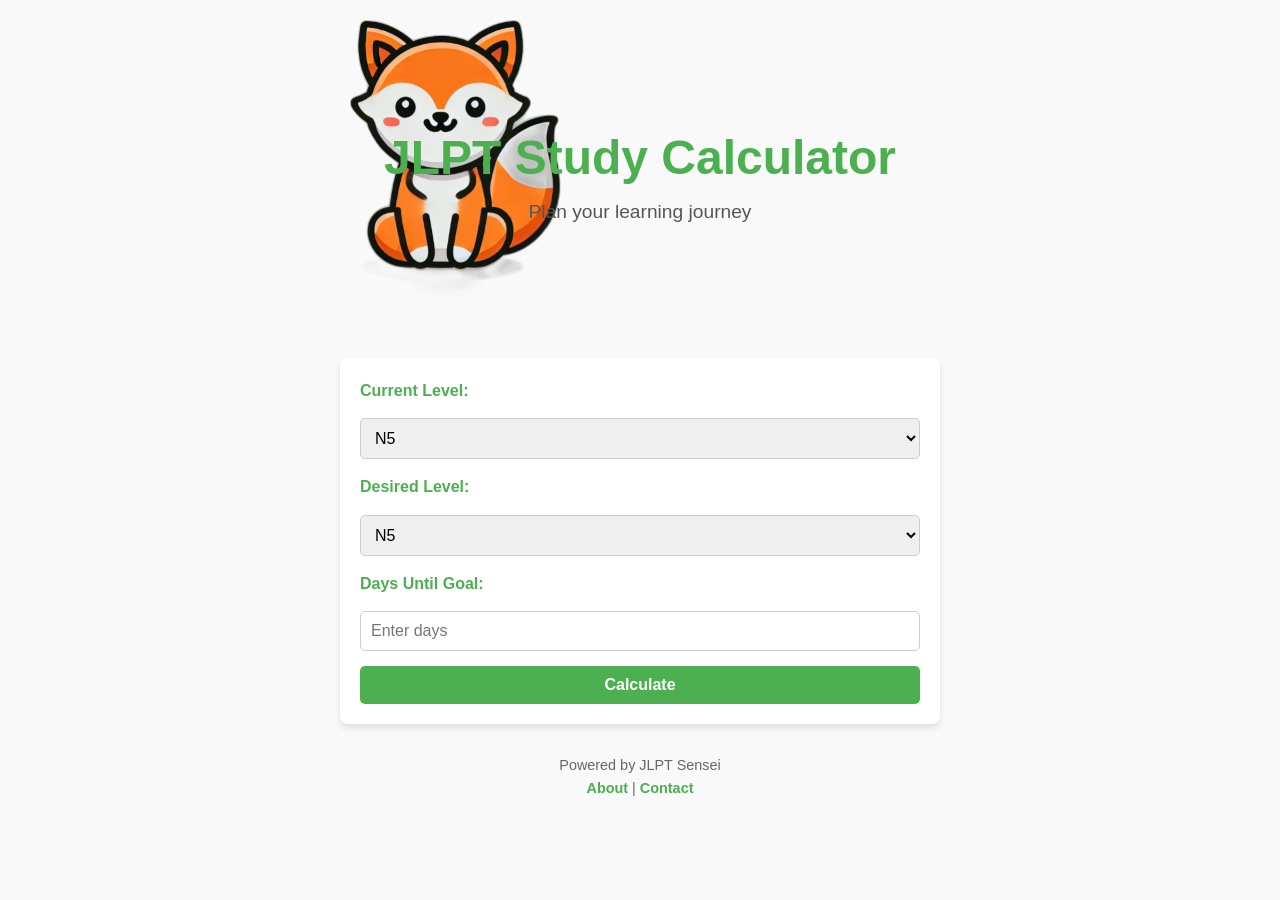
==== index.html @ f0e89601 "Create index.html" ====
<!DOCTYPE html>
<html lang="en">
<head>
  <meta charset="UTF-8">
  <meta name="viewport" content="width=device-width, initial-scale=1.0">
  <title>JLPT Study Calculator</title>
  <link rel="stylesheet" href="styles.css">
</head>
<body>
    <header>
        <div class="title-container">
          <h1>JLPT Study Calculator</h1>
          <p>Plan your learning journey</p>
        </div>
      </header>

  <main>
    <form id="calculator-form">
        <label for="current-level">Current Level:</label>
        <select id="current-level">
          <option value="N5">N5</option>
          <option value="N4">N4</option>
          <option value="N3">N3</option>
          <option value="N2">N2</option>
          <option value="N1">N1</option>
          <option value="Custom">Custom</option>
        </select>
      
        <label for="desired-level">Desired Level:</label>
        <select id="desired-level">
          <option value="N5">N5</option>
          <option value="N4">N4</option>
          <option value="N3">N3</option>
          <option value="N2">N2</option>
          <option value="N1">N1</option>
        </select>
      
        <div id="custom-inputs" style="display: none;">
            <h3>Enter Custom Goals</h3>
            <label for="custom-vocab">Vocabulary Goal:</label>
            <input type="number" id="custom-vocab" placeholder="Total vocabulary count">
          
            <label for="custom-kanji">Kanji Goal:</label>
            <input type="number" id="custom-kanji" placeholder="Total kanji count">
          
            <label for="custom-grammar">Grammar Goal:</label>
            <input type="number" id="custom-grammar" placeholder="Total grammar points">
          </div>
      
        <label for="days-until-goal">Days Until Goal:</label>
        <input type="number" id="days-until-goal" placeholder="Enter days" required>
      
        <button type="submit">Calculate</button>
      </form>

    <div id="results">
      <h2>Your Daily Goals</h2>
      <p id="vocab-goal">Vocabulary: 0 words/day</p>
      <p id="kanji-goal">Kanji: 0 kanji/day</p>
      <p id="grammar-goal">Grammar: 0 points/day</p>
    </div>
  </main>

  <footer>
    <p>Powered by JLPT Sensei</p>
    <p><a href="#about">About</a> | <a href="#contact">Contact</a></p>

    <script src="calculator.js"></script>
  </footer>
</body>
</html>
---- styles.css ----
/* General Reset */
* {
    margin: 0;
    padding: 0;
    box-sizing: border-box;
  }
  
  body {
    font-family: 'Arial', sans-serif;
    line-height: 1.6;
    background-color: #f9f9f9; /* Light background for a clean look */
    color: #333; /* Dark gray text */
    padding: 20px;
  }
  
  /* Header */
  header {
    text-align: center;
    margin-bottom: 30px;
  }
  
  header h1 {
    font-size: 2.5rem;
    color: #4CAF50; /* Green accent for the title */
  }
  
  header p {
    font-size: 1.2rem;
    color: #555;
  }
  
  /* Main Content */
  main {
    max-width: 600px;
    margin: 0 auto;
    background: #fff; /* White background for the content */
    padding: 20px;
    border-radius: 8px;
    box-shadow: 0 4px 6px rgba(0, 0, 0, 0.1);
  }
  
  /* Form Styling */
  form {
    display: flex;
    flex-direction: column;
    gap: 15px;
  }
  
  form label {
    font-weight: bold;
    color: #4CAF50;
  }
  
  form select,
  form input {
    padding: 10px;
    font-size: 1rem;
    border: 1px solid #ccc;
    border-radius: 5px;
  }
  
  form button {
    padding: 10px;
    font-size: 1rem;
    font-weight: bold;
    color: white;
    background-color: #4CAF50;
    border: none;
    border-radius: 5px;
    cursor: pointer;
    transition: background-color 0.3s ease;
  }
  
  form button:hover {
    background-color: #45a049; /* Slightly darker green on hover */
  }
  
  /* Results Section */
#results {
    display: none; /* Hidden by default */
    margin-top: 20px;
    padding: 15px;
    background: #f0f8ff; /* Light blue background */
    border: 1px solid #d1e7fd; /* Slightly darker border */
    border-radius: 8px; /* Rounded corners */
    box-shadow: 0 4px 6px rgba(0, 0, 0, 0.1); /* Subtle shadow */
  }
  
  #results h2 {
    font-size: 1.5rem;
    color: #333;
    margin-bottom: 10px;
    text-align: center;
  }
  
  #results p {
    font-size: 1.2rem;
    color: #4CAF50; /* Green for positive emphasis */
    margin: 8px 0;
    text-align: center;
  }
  
  /* Footer */
  footer {
    text-align: center;
    margin-top: 30px;
    font-size: 0.9rem;
    color: #666;
  }
  
  footer a {
    color: #4CAF50;
    text-decoration: none;
    font-weight: bold;
  }
  
  footer a:hover {
    text-decoration: underline;
  }

  /* Custom Inputs*/
  #custom-inputs {
    margin-top: 20px;
    padding: 10px;
    background: #f9f9f9; /* Light gray background */
    border: 1px solid #ddd;
    border-radius: 8px;
  }
  
  #custom-inputs h3 {
    font-size: 1.2rem;
    color: #333;
    margin-bottom: 10px;
  }
  
  #custom-inputs label {
    font-weight: bold;
    display: block;
    margin-top: 10px;
    color: #555;
  }
  
  #custom-inputs input {
    width: 100%;
    padding: 8px;
    margin-top: 5px;
    border: 1px solid #ccc;
    border-radius: 5px;
    font-size: 1rem;
  }

  /* Title Container Styling */
  .title-container {
    position: relative; /* Ensures proper positioning of text and background */
    text-align: center; /* Centers the title text */
    padding: 100px 20px; /* Adds vertical space to accommodate the fox */
    background: url('fox2.png') no-repeat center;
    background-size: contain; /* Ensures the mascot scales nicely */
    background-position: 30% -25px; /* Moves the fox image up */
  }
  
  .title-container h1 {
    position: relative; /* Ensures text is above the background */
    z-index: 1; /* Places the text above the background */
    font-size: 3rem; /* Adjust the font size of "JLPT" */
    color: #4CAF50; /* Adjust text color for visibility */
  }
  
  .title-container p {
    position: relative; /* Ensures paragraph text is above the background */
    z-index: 1;
    color: #555;
  }
  
  .title-container::before {
    content: ""; /* Optional overlay */
    position: absolute;
    top: 0;
    left: 0;
    right: 0;
    bottom: 0;
    background-color: rgba(255, 255, 255, 0); /* Transparent overlay */
    z-index: 0; /* Ensures it stays below text */
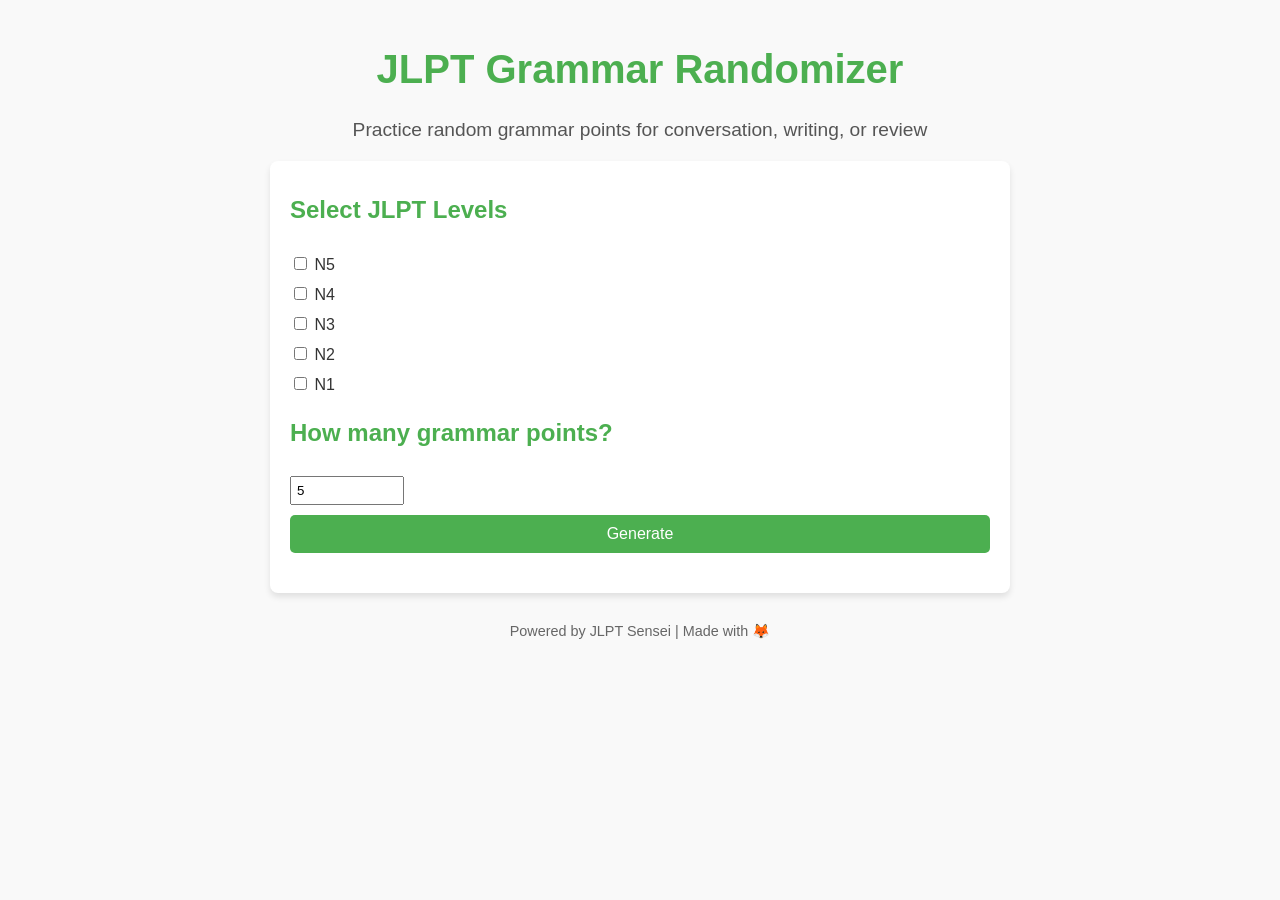
==== commit 4d8105d5: "Add files via upload Files used to add random grammar generation." ====
--- a/index.html
+++ b/index.html
@@ -1,71 +1,41 @@
-<!DOCTYPE html>
-<html lang="en">
-<head>
-  <meta charset="UTF-8">
-  <meta name="viewport" content="width=device-width, initial-scale=1.0">
-  <title>JLPT Study Calculator</title>
-  <link rel="stylesheet" href="styles.css">
-</head>
-<body>
-    <header>
-        <div class="title-container">
-          <h1>JLPT Study Calculator</h1>
-          <p>Plan your learning journey</p>
-        </div>
-      </header>
-
-  <main>
-    <form id="calculator-form">
-        <label for="current-level">Current Level:</label>
-        <select id="current-level">
-          <option value="N5">N5</option>
-          <option value="N4">N4</option>
-          <option value="N3">N3</option>
-          <option value="N2">N2</option>
-          <option value="N1">N1</option>
-          <option value="Custom">Custom</option>
-        </select>
-      
-        <label for="desired-level">Desired Level:</label>
-        <select id="desired-level">
-          <option value="N5">N5</option>
-          <option value="N4">N4</option>
-          <option value="N3">N3</option>
-          <option value="N2">N2</option>
-          <option value="N1">N1</option>
-        </select>
-      
-        <div id="custom-inputs" style="display: none;">
-            <h3>Enter Custom Goals</h3>
-            <label for="custom-vocab">Vocabulary Goal:</label>
-            <input type="number" id="custom-vocab" placeholder="Total vocabulary count">
-          
-            <label for="custom-kanji">Kanji Goal:</label>
-            <input type="number" id="custom-kanji" placeholder="Total kanji count">
-          
-            <label for="custom-grammar">Grammar Goal:</label>
-            <input type="number" id="custom-grammar" placeholder="Total grammar points">
-          </div>
-      
-        <label for="days-until-goal">Days Until Goal:</label>
-        <input type="number" id="days-until-goal" placeholder="Enter days" required>
-      
-        <button type="submit">Calculate</button>
-      </form>
-
-    <div id="results">
-      <h2>Your Daily Goals</h2>
-      <p id="vocab-goal">Vocabulary: 0 words/day</p>
-      <p id="kanji-goal">Kanji: 0 kanji/day</p>
-      <p id="grammar-goal">Grammar: 0 points/day</p>
-    </div>
-  </main>
-
-  <footer>
-    <p>Powered by JLPT Sensei</p>
-    <p><a href="#about">About</a> | <a href="#contact">Contact</a></p>
-
-    <script src="calculator.js"></script>
-  </footer>
-</body>
-</html>
+<!DOCTYPE html>
+<html lang="en">
+<head>
+  <meta charset="UTF-8">
+  <meta name="viewport" content="width=device-width, initial-scale=1.0">
+  <title>JLPT Grammar Randomizer</title>
+  <link rel="stylesheet" href="style.css">
+</head>
+<body>
+  <header>
+    <h1>JLPT Grammar Randomizer</h1>
+    <p>Practice random grammar points for conversation, writing, or review</p>
+  </header>
+
+  <main>
+    <form id="grammar-form">
+      <h2>Select JLPT Levels</h2>
+      <label><input type="checkbox" value="N5"> N5</label>
+      <label><input type="checkbox" value="N4"> N4</label>
+      <label><input type="checkbox" value="N3"> N3</label>
+      <label><input type="checkbox" value="N2"> N2</label>
+      <label><input type="checkbox" value="N1"> N1</label>
+
+      <h2>How many grammar points?</h2>
+      <input type="number" id="count" min="1" max="50" value="5">
+
+      <button type="submit">Generate</button>
+    </form>
+
+    <section id="results"></section>
+  </main>
+
+  <footer>
+    <p>Powered by JLPT Sensei | Made with 🦊</p>
+  </footer>
+
+  <!-- Load grammar data first -->
+  <script src="grammar-data.js"></script>
+  <script src="grammar.js"></script>
+</body>
+</html>
--- a/style.css
+++ b/style.css
@@ -0,0 +1,107 @@
+body {
+  font-family: Arial, sans-serif;
+  background: #f9f9f9;
+  margin: 0;
+  padding: 20px;
+  color: #333;
+}
+
+header {
+  text-align: center;
+  margin-bottom: 20px;
+}
+
+header h1 {
+  font-size: 2.5rem;
+  color: #4CAF50;
+}
+
+header p {
+  font-size: 1.2rem;
+  color: #555;
+}
+
+main {
+  max-width: 700px;
+  margin: 0 auto;
+  background: #fff;
+  padding: 20px;
+  border-radius: 8px;
+  box-shadow: 0 4px 6px rgba(0,0,0,0.1);
+}
+
+form {
+  display: flex;
+  flex-direction: column;
+  gap: 10px;
+  margin-bottom: 20px;
+}
+
+form h2 {
+  margin-top: 15px;
+  color: #4CAF50;
+}
+
+form label {
+  margin-right: 10px;
+}
+
+form input[type="number"] {
+  width: 100px;
+  padding: 5px;
+}
+
+form button {
+  padding: 10px;
+  font-size: 1rem;
+  background: #4CAF50;
+  color: white;
+  border: none;
+  border-radius: 5px;
+  cursor: pointer;
+}
+
+form button:hover {
+  background: #45a049;
+}
+
+/* Results styling */
+#results {
+  display: grid;
+  grid-template-columns: 1fr;
+  gap: 15px;
+}
+
+.grammar-card {
+  background: #f0f8ff;
+  border: 1px solid #d1e7fd;
+  padding: 15px;
+  border-radius: 8px;
+}
+
+.grammar-card h3 {
+  margin-bottom: 5px;
+  color: #333;
+}
+
+.grammar-card p {
+  margin: 5px 0;
+  color: #555;
+}
+
+.grammar-card a {
+  color: #4CAF50;
+  font-weight: bold;
+  text-decoration: none;
+}
+
+.grammar-card a:hover {
+  text-decoration: underline;
+}
+
+footer {
+  text-align: center;
+  margin-top: 30px;
+  font-size: 0.9rem;
+  color: #666;
+}
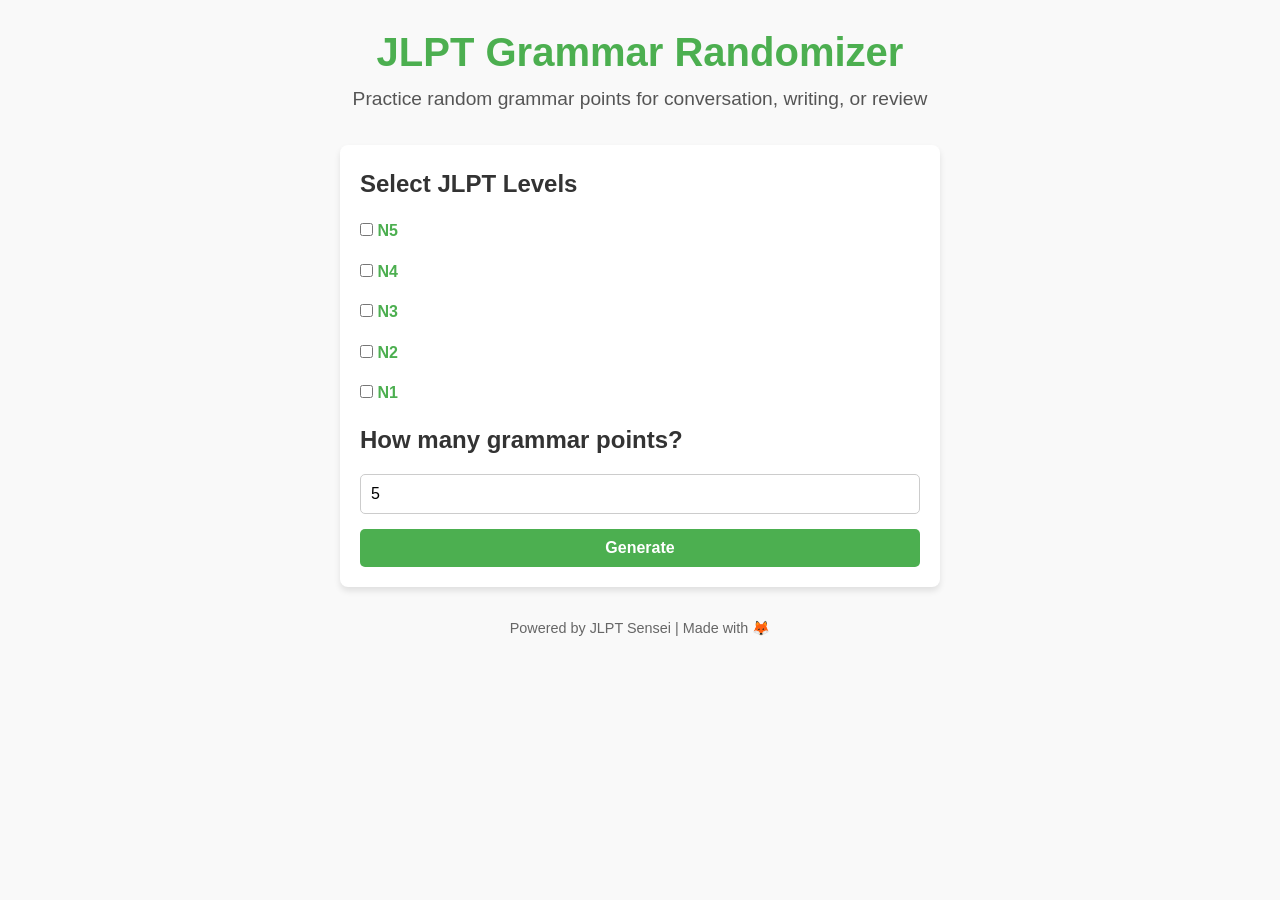
==== commit c2cb7050: "Update index.html" ====
--- a/index.html
+++ b/index.html
@@ -4,7 +4,7 @@
   <meta charset="UTF-8">
   <meta name="viewport" content="width=device-width, initial-scale=1.0">
   <title>JLPT Grammar Randomizer</title>
-  <link rel="stylesheet" href="style.css">
+  <link rel="stylesheet" href="styles.css">
 </head>
 <body>
   <header>
@@ -38,4 +38,5 @@
   <script src="grammar-data.js"></script>
   <script src="grammar.js"></script>
 </body>
-</html>+
+</html>
--- a/styles.css
+++ b/styles.css
@@ -0,0 +1,218 @@
+/* General Reset */
+* {
+    margin: 0;
+    padding: 0;
+    box-sizing: border-box;
+  }
+  
+  body {
+    font-family: 'Arial', sans-serif;
+    line-height: 1.6;
+    background-color: #f9f9f9; /* Light background for a clean look */
+    color: #333; /* Dark gray text */
+    padding: 20px;
+  }
+  
+  /* Header */
+  header {
+    text-align: center;
+    margin-bottom: 30px;
+  }
+  
+  header h1 {
+    font-size: 2.5rem;
+    color: #4CAF50; /* Green accent for the title */
+  }
+  
+  header p {
+    font-size: 1.2rem;
+    color: #555;
+  }
+  
+  /* Main Content */
+  main {
+    max-width: 600px;
+    margin: 0 auto;
+    background: #fff; /* White background for the content */
+    padding: 20px;
+    border-radius: 8px;
+    box-shadow: 0 4px 6px rgba(0, 0, 0, 0.1);
+  }
+  
+  /* Form Styling */
+  form {
+    display: flex;
+    flex-direction: column;
+    gap: 15px;
+  }
+  
+  form label {
+    font-weight: bold;
+    color: #4CAF50;
+  }
+  
+  form select,
+  form input {
+    padding: 10px;
+    font-size: 1rem;
+    border: 1px solid #ccc;
+    border-radius: 5px;
+  }
+  
+  form button {
+    padding: 10px;
+    font-size: 1rem;
+    font-weight: bold;
+    color: white;
+    background-color: #4CAF50;
+    border: none;
+    border-radius: 5px;
+    cursor: pointer;
+    transition: background-color 0.3s ease;
+  }
+  
+  form button:hover {
+    background-color: #45a049; /* Slightly darker green on hover */
+  }
+  
+  /* Results Section */
+#results {
+    display: none; /* Hidden by default */
+    margin-top: 20px;
+    padding: 15px;
+    background: #f0f8ff; /* Light blue background */
+    border: 1px solid #d1e7fd; /* Slightly darker border */
+    border-radius: 8px; /* Rounded corners */
+    box-shadow: 0 4px 6px rgba(0, 0, 0, 0.1); /* Subtle shadow */
+  }
+  
+  #results h2 {
+    font-size: 1.5rem;
+    color: #333;
+    margin-bottom: 10px;
+    text-align: center;
+  }
+  
+  #results p {
+    font-size: 1.2rem;
+    color: #4CAF50; /* Green for positive emphasis */
+    margin: 8px 0;
+    text-align: center;
+  }
+  
+  /* Footer */
+  footer {
+    text-align: center;
+    margin-top: 30px;
+    font-size: 0.9rem;
+    color: #666;
+  }
+  
+  footer a {
+    color: #4CAF50;
+    text-decoration: none;
+    font-weight: bold;
+  }
+  
+  footer a:hover {
+    text-decoration: underline;
+  }
+
+  /* Custom Inputs*/
+  #custom-inputs {
+    margin-top: 20px;
+    padding: 10px;
+    background: #f9f9f9; /* Light gray background */
+    border: 1px solid #ddd;
+    border-radius: 8px;
+  }
+  
+  #custom-inputs h3 {
+    font-size: 1.2rem;
+    color: #333;
+    margin-bottom: 10px;
+  }
+  
+  #custom-inputs label {
+    font-weight: bold;
+    display: block;
+    margin-top: 10px;
+    color: #555;
+  }
+  
+  #custom-inputs input {
+    width: 100%;
+    padding: 8px;
+    margin-top: 5px;
+    border: 1px solid #ccc;
+    border-radius: 5px;
+    font-size: 1rem;
+  }
+
+  /* Title Container Styling */
+  .title-container {
+    position: relative; /* Ensures proper positioning of text and background */
+    text-align: center; /* Centers the title text */
+    padding: 100px 20px; /* Adds vertical space to accommodate the fox */
+    background: url('fox2.png') no-repeat center;
+    background-size: contain; /* Ensures the mascot scales nicely */
+    background-position: 30% -25px; /* Moves the fox image up */
+  }
+  
+  .title-container h1 {
+    position: relative; /* Ensures text is above the background */
+    z-index: 1; /* Places the text above the background */
+    font-size: 3rem; /* Adjust the font size of "JLPT" */
+    color: #4CAF50; /* Adjust text color for visibility */
+  }
+  
+  .title-container p {
+    position: relative; /* Ensures paragraph text is above the background */
+    z-index: 1;
+    color: #555;
+  }
+  
+  .title-container::before {
+    content: ""; /* Optional overlay */
+    position: absolute;
+    top: 0;
+    left: 0;
+    right: 0;
+    bottom: 0;
+    background-color: rgba(255, 255, 255, 0); /* Transparent overlay */
+
+    z-index: 0; /* Ensures it stays below text */
+
+/* Grammar Card Styling */
+.grammar-card {
+  background: #f0f8ff;
+  border: 1px solid #d1e7fd;
+  padding: 15px;
+  border-radius: 8px;
+  box-shadow: 0 2px 4px rgba(0,0,0,0.1);
+  transition: transform 0.2s ease;
+}
+
+.grammar-card:hover {
+  transform: translateY(-3px);
+}
+
+.grammar-card h3 {
+  margin-bottom: 5px;
+  color: #4CAF50;
+}
+
+.grammar-card p {
+  margin: 5px 0;
+  color: #555;
+}
+
+.grammar-card a {
+  color: #4CAF50;
+  font-weight: bold;
+  text-decoration: none;
+}
+
+.grammar-card a:hover {
+  text-decoration: underline;
+}
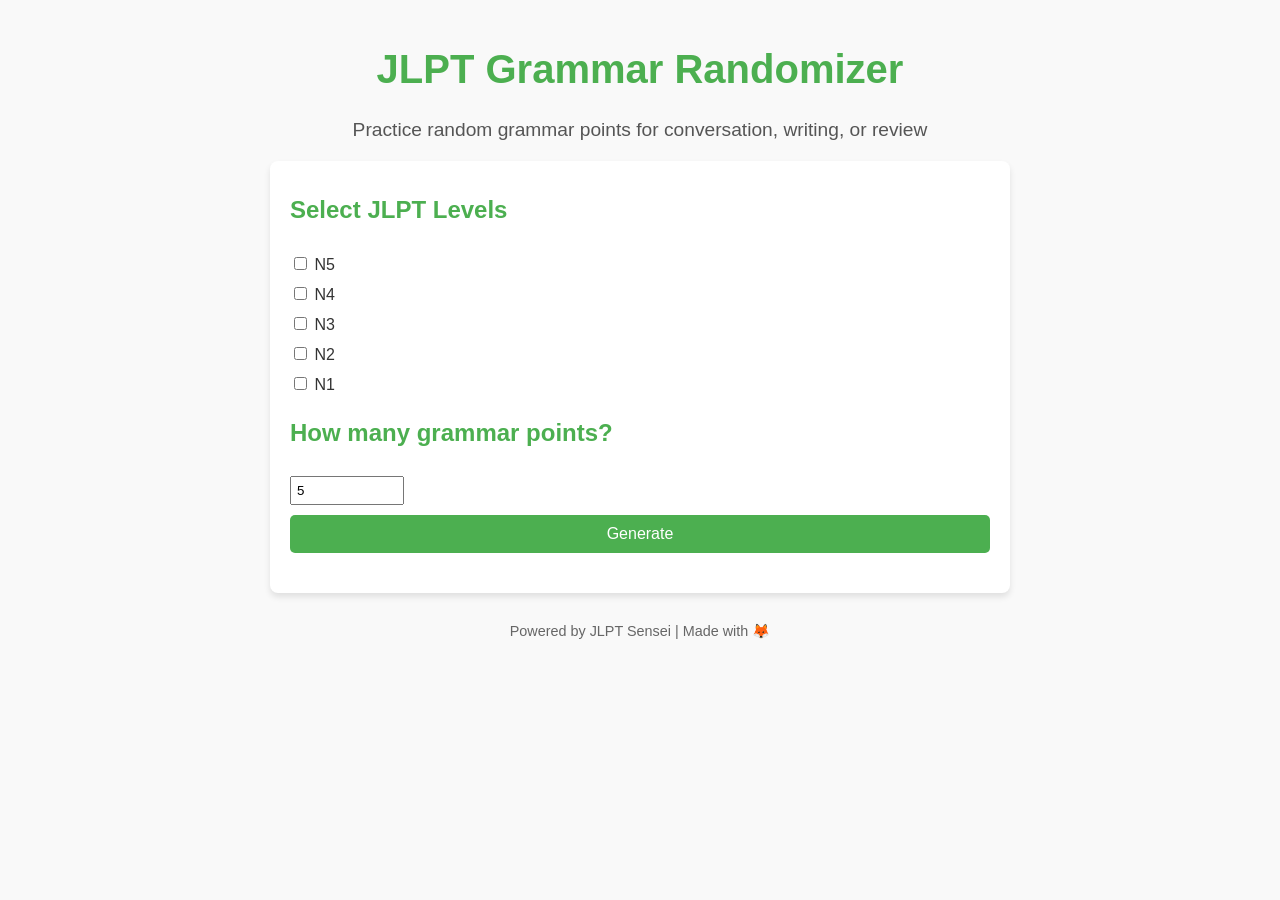
==== commit 75db823a: "Update index.html" ====
--- a/index.html
+++ b/index.html
@@ -4,7 +4,7 @@
   <meta charset="UTF-8">
   <meta name="viewport" content="width=device-width, initial-scale=1.0">
   <title>JLPT Grammar Randomizer</title>
-  <link rel="stylesheet" href="styles.css">
+  <link rel="stylesheet" href="style.css">
 </head>
 <body>
   <header>
@@ -40,3 +40,4 @@
 </body>
 
 </html>
+
--- a/style.css
+++ b/style.css
@@ -0,0 +1,107 @@
+body {
+  font-family: Arial, sans-serif;
+  background: #f9f9f9;
+  margin: 0;
+  padding: 20px;
+  color: #333;
+}
+
+header {
+  text-align: center;
+  margin-bottom: 20px;
+}
+
+header h1 {
+  font-size: 2.5rem;
+  color: #4CAF50;
+}
+
+header p {
+  font-size: 1.2rem;
+  color: #555;
+}
+
+main {
+  max-width: 700px;
+  margin: 0 auto;
+  background: #fff;
+  padding: 20px;
+  border-radius: 8px;
+  box-shadow: 0 4px 6px rgba(0,0,0,0.1);
+}
+
+form {
+  display: flex;
+  flex-direction: column;
+  gap: 10px;
+  margin-bottom: 20px;
+}
+
+form h2 {
+  margin-top: 15px;
+  color: #4CAF50;
+}
+
+form label {
+  margin-right: 10px;
+}
+
+form input[type="number"] {
+  width: 100px;
+  padding: 5px;
+}
+
+form button {
+  padding: 10px;
+  font-size: 1rem;
+  background: #4CAF50;
+  color: white;
+  border: none;
+  border-radius: 5px;
+  cursor: pointer;
+}
+
+form button:hover {
+  background: #45a049;
+}
+
+/* Results styling */
+#results {
+  display: grid;
+  grid-template-columns: 1fr;
+  gap: 15px;
+}
+
+.grammar-card {
+  background: #f0f8ff;
+  border: 1px solid #d1e7fd;
+  padding: 15px;
+  border-radius: 8px;
+}
+
+.grammar-card h3 {
+  margin-bottom: 5px;
+  color: #333;
+}
+
+.grammar-card p {
+  margin: 5px 0;
+  color: #555;
+}
+
+.grammar-card a {
+  color: #4CAF50;
+  font-weight: bold;
+  text-decoration: none;
+}
+
+.grammar-card a:hover {
+  text-decoration: underline;
+}
+
+footer {
+  text-align: center;
+  margin-top: 30px;
+  font-size: 0.9rem;
+  color: #666;
+}
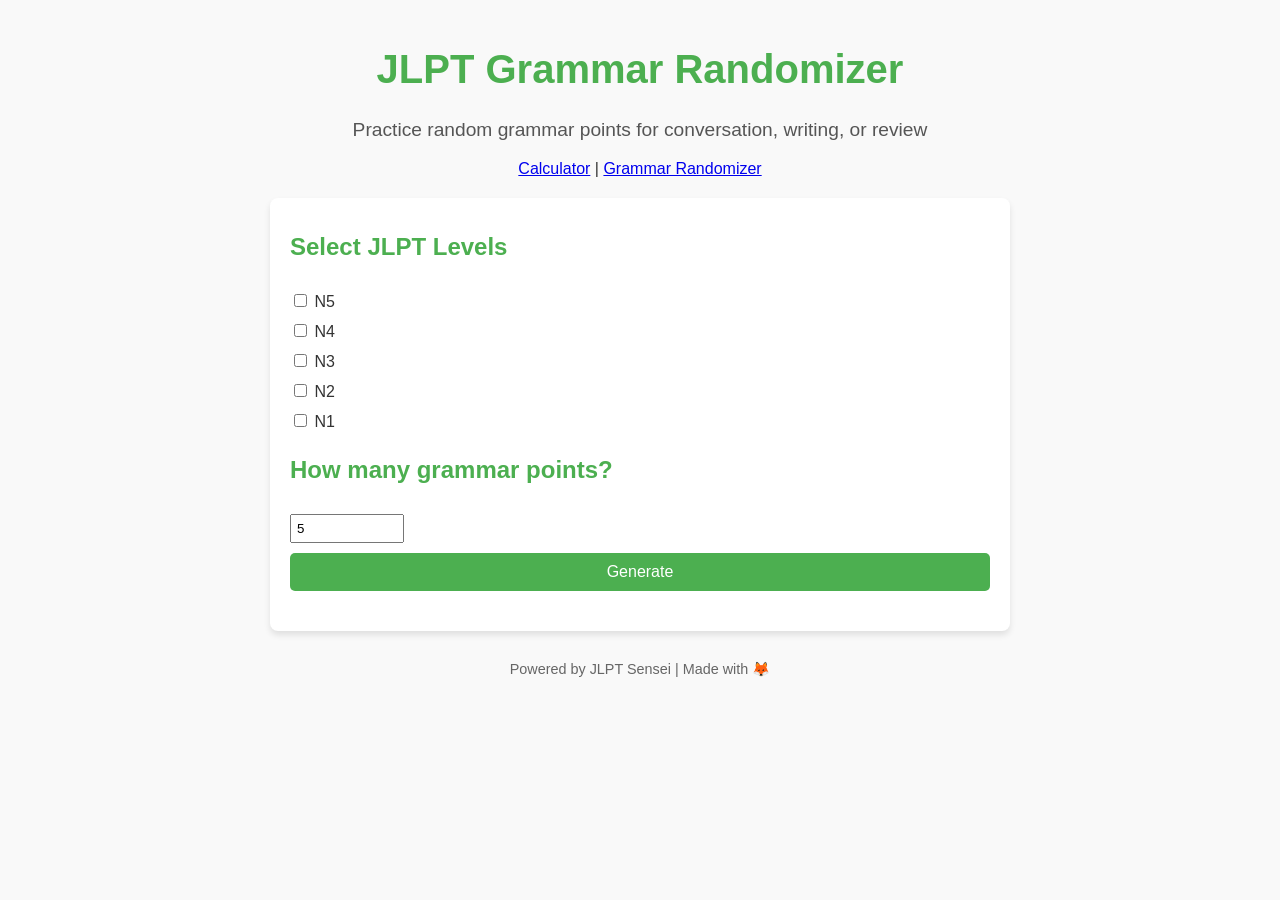
==== commit 1b626b3a: "Enhance header with navigation links Added navigation links to the header and improved structure." ====
--- a/index.html
+++ b/index.html
@@ -8,9 +8,15 @@
 </head>
 <body>
   <header>
-    <h1>JLPT Grammar Randomizer</h1>
-    <p>Practice random grammar points for conversation, writing, or review</p>
-  </header>
+        <div class="title-container">
+          <h1>JLPT Grammar Randomizer</h1>
+          <p>Practice random grammar points for conversation, writing, or review</p>
+          <nav>
+            <a href="../index.html">Calculator</a> |
+            <a href="index.html">Grammar Randomizer</a>
+          </nav>
+        </div>
+      </header>
 
   <main>
     <form id="grammar-form">
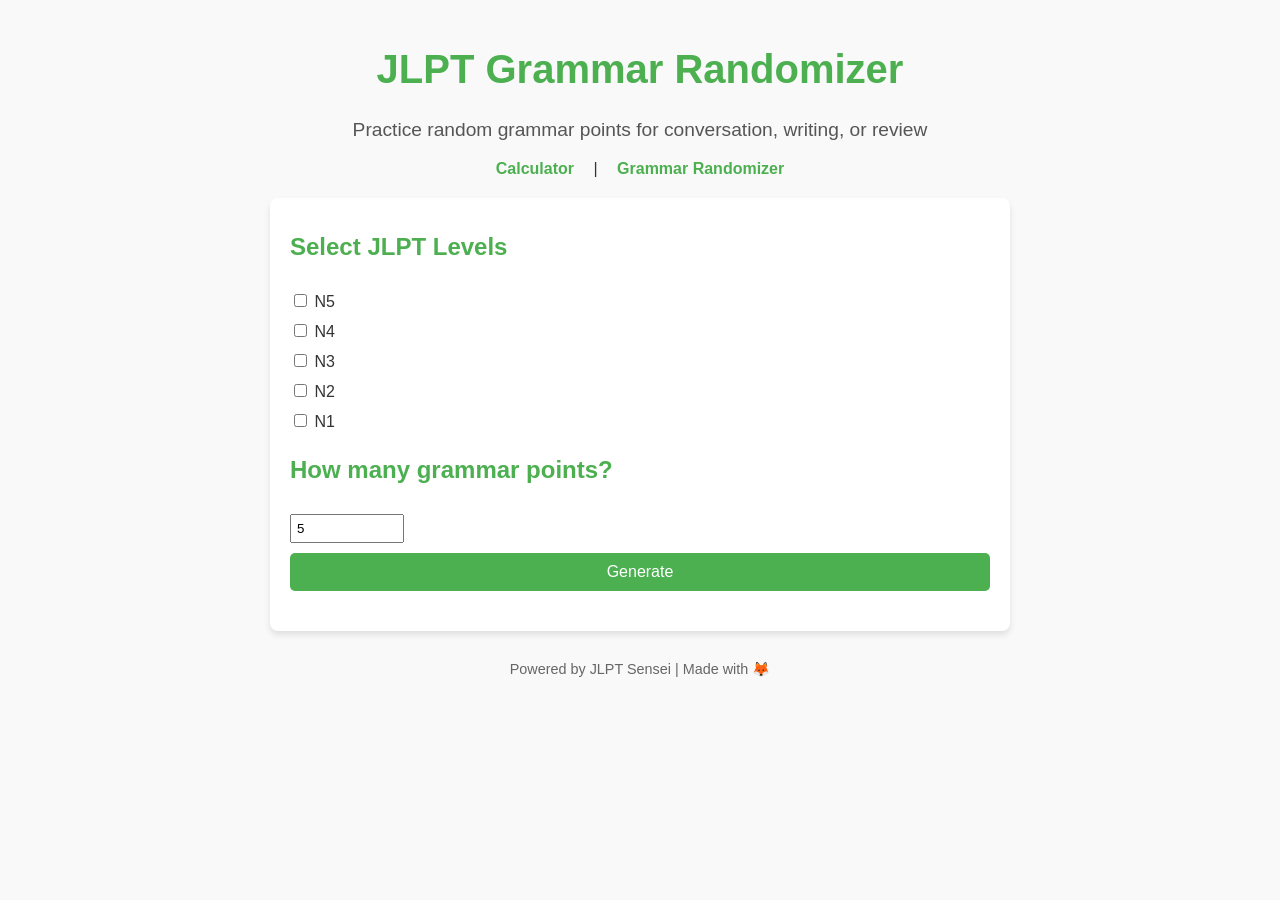
==== commit 9e92b330: "Fix navigation link to Calculator page Updated the link to the Calculator page in the navigation." ====
--- a/index.html
+++ b/index.html
@@ -12,7 +12,7 @@
           <h1>JLPT Grammar Randomizer</h1>
           <p>Practice random grammar points for conversation, writing, or review</p>
           <nav>
-            <a href="../index.html">Calculator</a> |
+            <a href="JLPTMath.html">Calculator</a> |
             <a href="index.html">Grammar Randomizer</a>
           </nav>
         </div>
--- a/style.css
+++ b/style.css
@@ -104,4 +104,17 @@
   margin-top: 30px;
   font-size: 0.9rem;
   color: #666;
-}+}
+
+nav {
+      margin-top: 10px;
+    }
+nav a {
+      margin: 0 15px;
+      text-decoration: none;
+      color: #4CAF50;
+      font-weight: bold;
+    }
+nav a:hover {
+      text-decoration: underline;
+    }
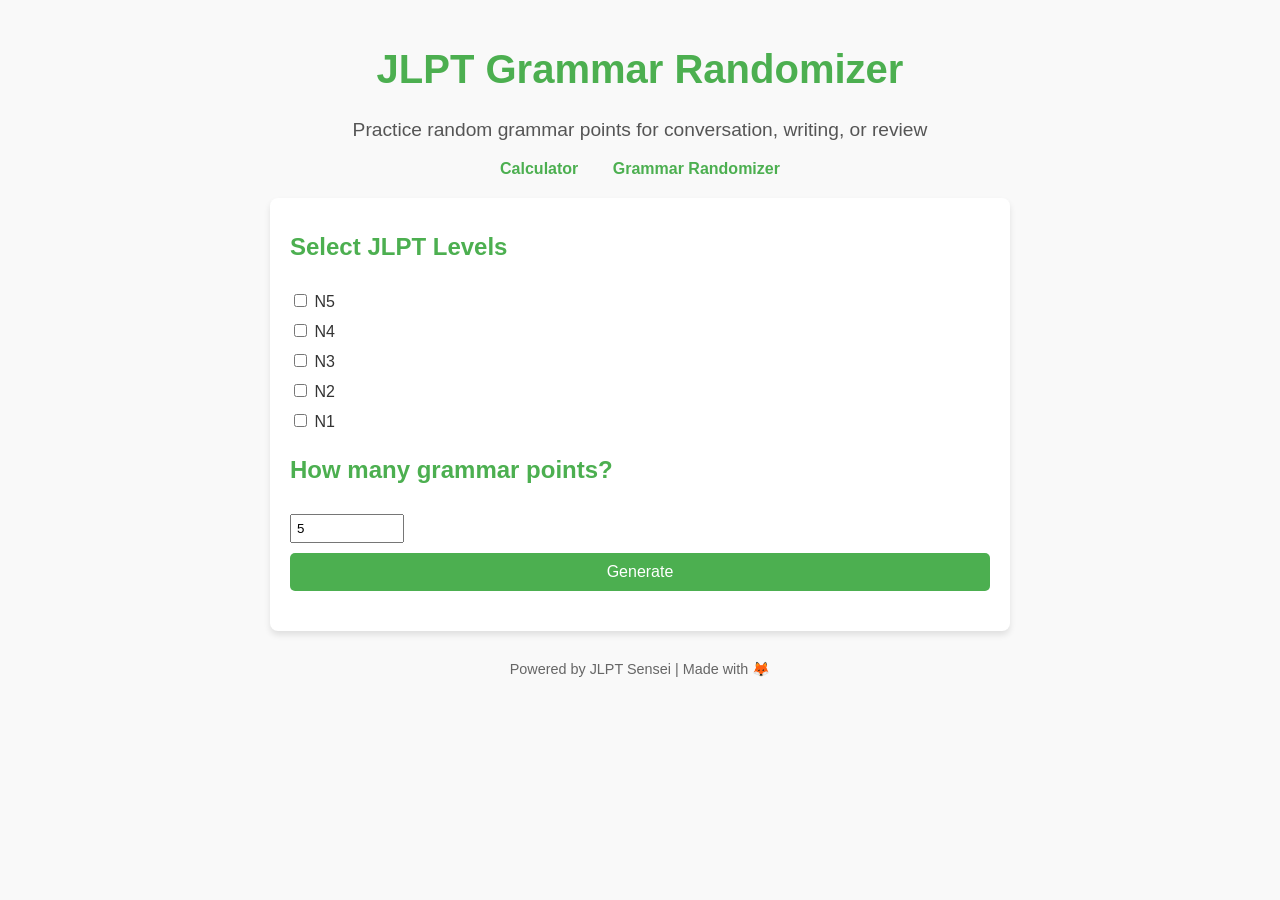
==== commit 774a948b: "Fix HTML formatting and update links" ====
--- a/index.html
+++ b/index.html
@@ -12,7 +12,7 @@
           <h1>JLPT Grammar Randomizer</h1>
           <p>Practice random grammar points for conversation, writing, or review</p>
           <nav>
-            <a href="JLPTMath.html">Calculator</a> |
+            <a href="../JLPTMath.html">Calculator</a>
             <a href="index.html">Grammar Randomizer</a>
           </nav>
         </div>
